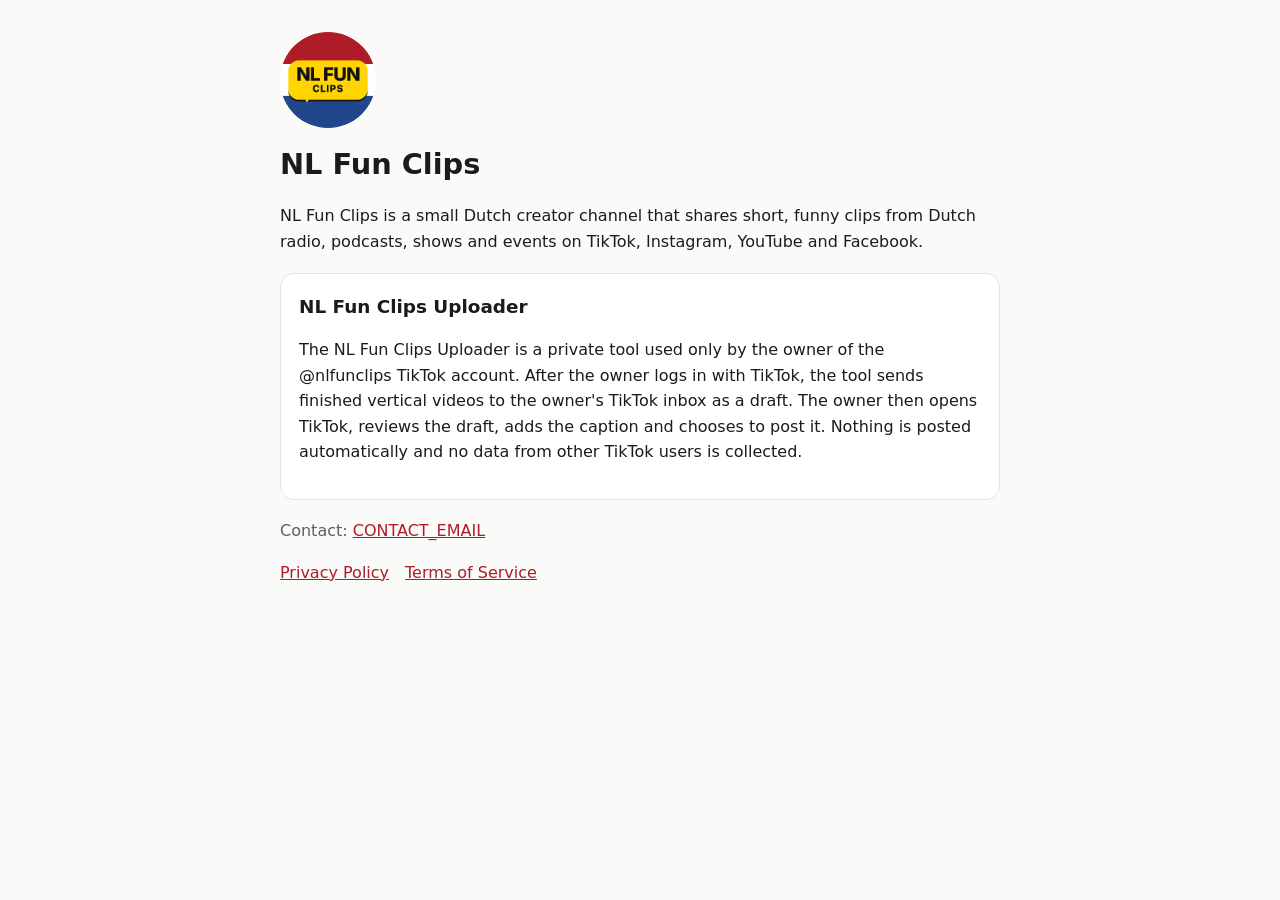
==== index.html @ 39a74b0b "Add public website: home, privacy policy, terms, TikTok callback Co-Authored-By: Claude Opus 5.5 <no" ====
<!doctype html><html lang="en"><head><meta charset="utf-8"><meta name="viewport" content="width=device-width,initial-scale=1">
<title>NL Fun Clips</title><link rel="stylesheet" href="style.css"></head><body><main>
<img class="logo" src="logo.png" alt="NL Fun Clips logo">
<h1>NL Fun Clips</h1>
<p>NL Fun Clips is a small Dutch creator channel that shares short, funny clips from Dutch radio, podcasts, shows and events on TikTok, Instagram, YouTube and Facebook.</p>
<div class="card"><h2 style="margin-top:0">NL Fun Clips Uploader</h2>
<p>The NL Fun Clips Uploader is a private tool used only by the owner of the @nlfunclips TikTok account. After the owner logs in with TikTok, the tool sends finished vertical videos to the owner's TikTok inbox as a draft. The owner then opens TikTok, reviews the draft, adds the caption and chooses to post it. Nothing is posted automatically and no data from other TikTok users is collected.</p></div>
<p class="mut">Contact: <a href="mailto:CONTACT_EMAIL">CONTACT_EMAIL</a></p>
<nav><a href="privacy.html">Privacy Policy</a><a href="terms.html">Terms of Service</a></nav>
</main></body></html>
---- style.css ----
:root{--bg:#fafaf8;--fg:#1b1b1b;--mut:#5f5f5f;--acc:#AE1C28;--card:#fff;--line:#e4e4e0}
@media (prefers-color-scheme:dark){:root{--bg:#141414;--fg:#eee;--mut:#aaa;--acc:#ff6b6b;--card:#1f1f1f;--line:#333}}
body{margin:0;background:var(--bg);color:var(--fg);font:16px/1.6 system-ui,-apple-system,sans-serif}
main{max-width:720px;margin:0 auto;padding:32px 16px 64px}
h1{font-size:1.8rem;margin:.2em 0} h2{font-size:1.15rem;margin-top:1.8em}
a{color:var(--acc)} .mut{color:var(--mut)} nav a{margin-right:16px}
.card{background:var(--card);border:1px solid var(--line);border-radius:14px;padding:18px;margin:18px 0}
code,pre{font:14px ui-monospace,monospace;background:var(--card);border:1px solid var(--line);border-radius:8px;padding:2px 6px;word-break:break-all;white-space:pre-wrap}
button{padding:12px 18px;border:0;border-radius:10px;background:var(--acc);color:#fff;font-size:1rem;font-weight:600}
img.logo{width:96px;height:96px;border-radius:50%}
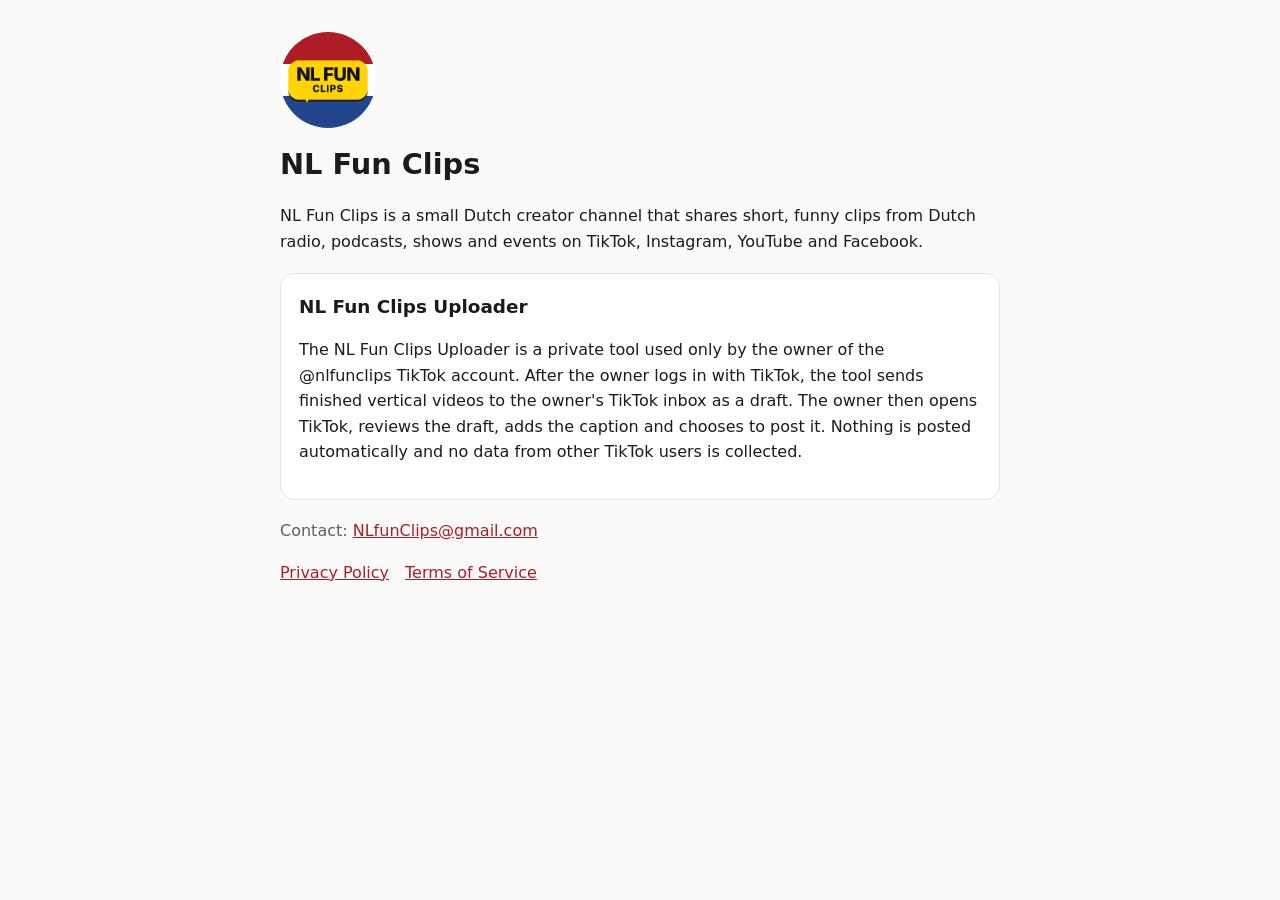
==== commit 3f4b587d: "Add contact email Co-Authored-By: Claude Opus 5.5 <noreply@anthropic.com> Claude-Session: https://cl" ====
--- a/index.html
+++ b/index.html
@@ -5,6 +5,6 @@
 <p>NL Fun Clips is a small Dutch creator channel that shares short, funny clips from Dutch radio, podcasts, shows and events on TikTok, Instagram, YouTube and Facebook.</p>
 <div class="card"><h2 style="margin-top:0">NL Fun Clips Uploader</h2>
 <p>The NL Fun Clips Uploader is a private tool used only by the owner of the @nlfunclips TikTok account. After the owner logs in with TikTok, the tool sends finished vertical videos to the owner's TikTok inbox as a draft. The owner then opens TikTok, reviews the draft, adds the caption and chooses to post it. Nothing is posted automatically and no data from other TikTok users is collected.</p></div>
-<p class="mut">Contact: <a href="mailto:CONTACT_EMAIL">CONTACT_EMAIL</a></p>
+<p class="mut">Contact: <a href="mailto:NLfunClips@gmail.com">NLfunClips@gmail.com</a></p>
 <nav><a href="privacy.html">Privacy Policy</a><a href="terms.html">Terms of Service</a></nav>
 </main></body></html>
